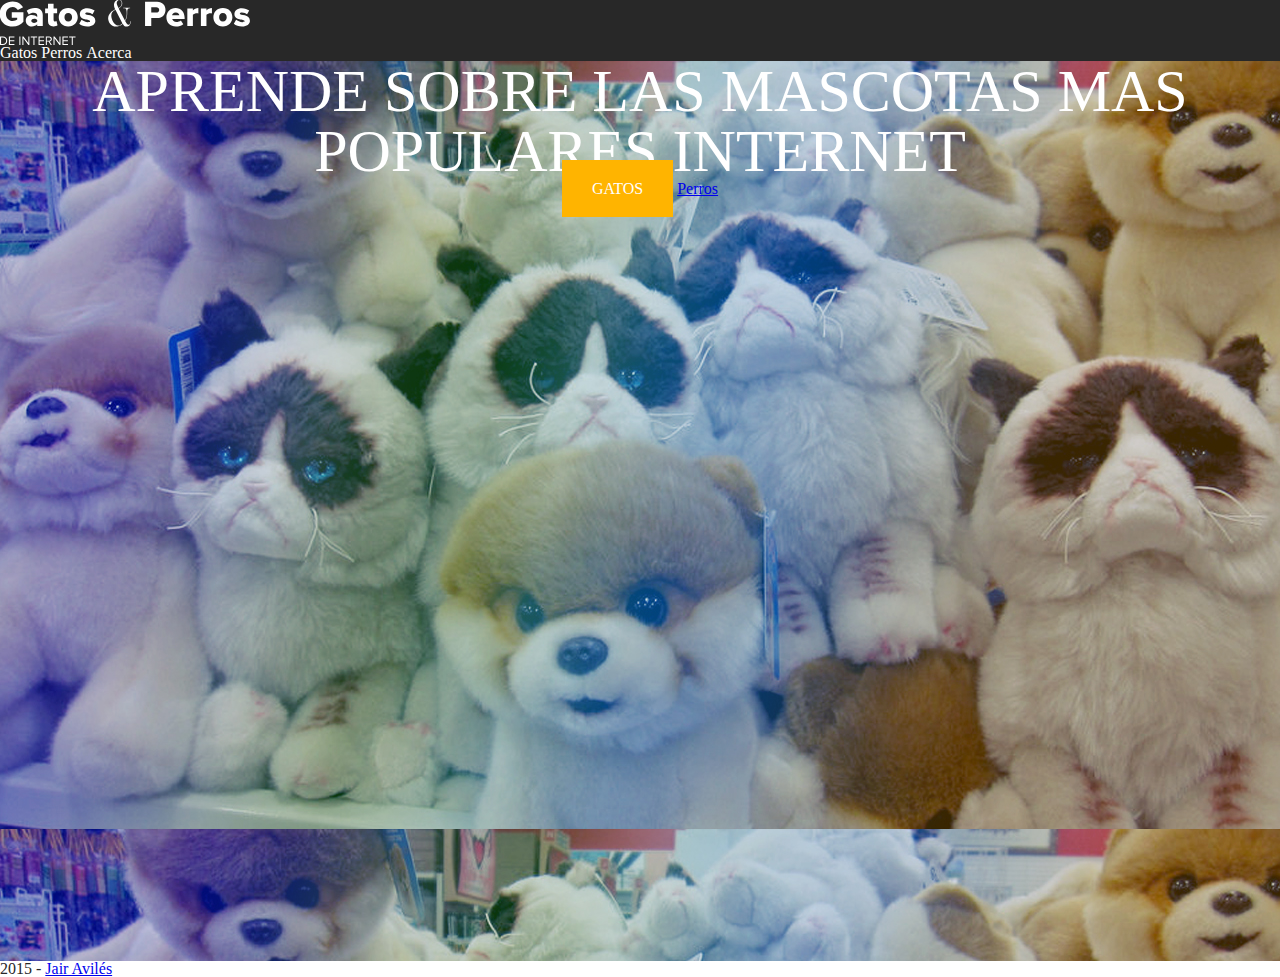
==== index.html @ ddf4f825 "Initial Commit" ====
<!DOCTYPE html>
<html>
	<head>
		<title>
			Gatos y Perros del Internet
		</title>
		<link rel="stylesheet" type="text/css" href="style.css">
		<meta charset="UTF-8" />
	</head>
	<body>
		<!-- Header tag -->
		<header>
			<img src="assets/logo.svg" />
		<!-- Navigation tag-->
		<nav>
			<!-- Unordered list -->
			<ul>
				<!-- List items -->
				<li>Gatos</li>
				<li>Perros</li>
				<li>Acerca</li>
			</ul>
		</nav>
		</header>
		<!-- Section tag -->
		<section class="home">
			<h1>Aprende sobre las mascotas mas populares internet</h1>
			<a href="gatos.html" class="boton">Gatos</a>
			<a href="perros.html" class="">Perros</a>
		</section>
		<!-- Footer tag -->
		<footer>
			2015 - <a href="http://jairaviles.mx">Jair Avil&eacute;s</a>
		</footer>
	</body>
</html>
---- style.css ----
/* http://meyerweb.com/eric/tools/css/reset/
   v2.0 | 20110126
   License: none (public domain)
*/

html, body, div, span, applet, object, iframe,
h1, h2, h3, h4, h5, h6, p, blockquote, pre,
a, abbr, acronym, address, big, cite, code,
del, dfn, em, img, ins, kbd, q, s, samp,
small, strike, strong, sub, sup, tt, var,
b, u, i, center,
dl, dt, dd, ol, ul, li,
fieldset, form, label, legend,
table, caption, tbody, tfoot, thead, tr, th, td,
article, aside, canvas, details, embed,
figure, figcaption, footer, header, hgroup,
menu, nav, output, ruby, section, summary,
time, mark, audio, video {
	margin: 0;
	padding: 0;
	border: 0;
	font-size: 100%;
	font: inherit;
	vertical-align: baseline;
}
/* HTML5 display-role reset for older browsers */
article, aside, details, figcaption, figure,
footer, header, hgroup, menu, nav, section {
	display: block;
}
body {
	line-height: 1;
}
ol, ul {
	list-style: none;
}
blockquote, q {
	quotes: none;
}
blockquote:before, blockquote:after,
q:before, q:after {
	content: '';
	content: none;
}
table {
	border-collapse: collapse;
	border-spacing: 0;
}
/* Own styles site */
html, body{
	color: #282828;
	height: 100%;
}
header {
	background-color: #282828;
}
/* Image size modify */
/* Especificidad */
header img {
	width: 250px;
	display: block;
}
nav ul  li {
	color: #FFFFFF;
	display: inline;
}
.home {
	background-image: url('assets/bg.jpg');
	height: 100%;
	text-align: center;
	color: #FFFFFF;
}
h1 {
	font-size: 60px;
	text-transform: uppercase;
}
.boton {
	color: #FFFFFF;
	text-decoration: none;
	text-transform: uppercase;
	background-color: #ffb400;
	/*padding-left: 30px;
	padding-right: 30px;
	padding-top: 20px;
	padding-bottom: 20px;*/
	padding: 20px 30px 20px 30px;
}
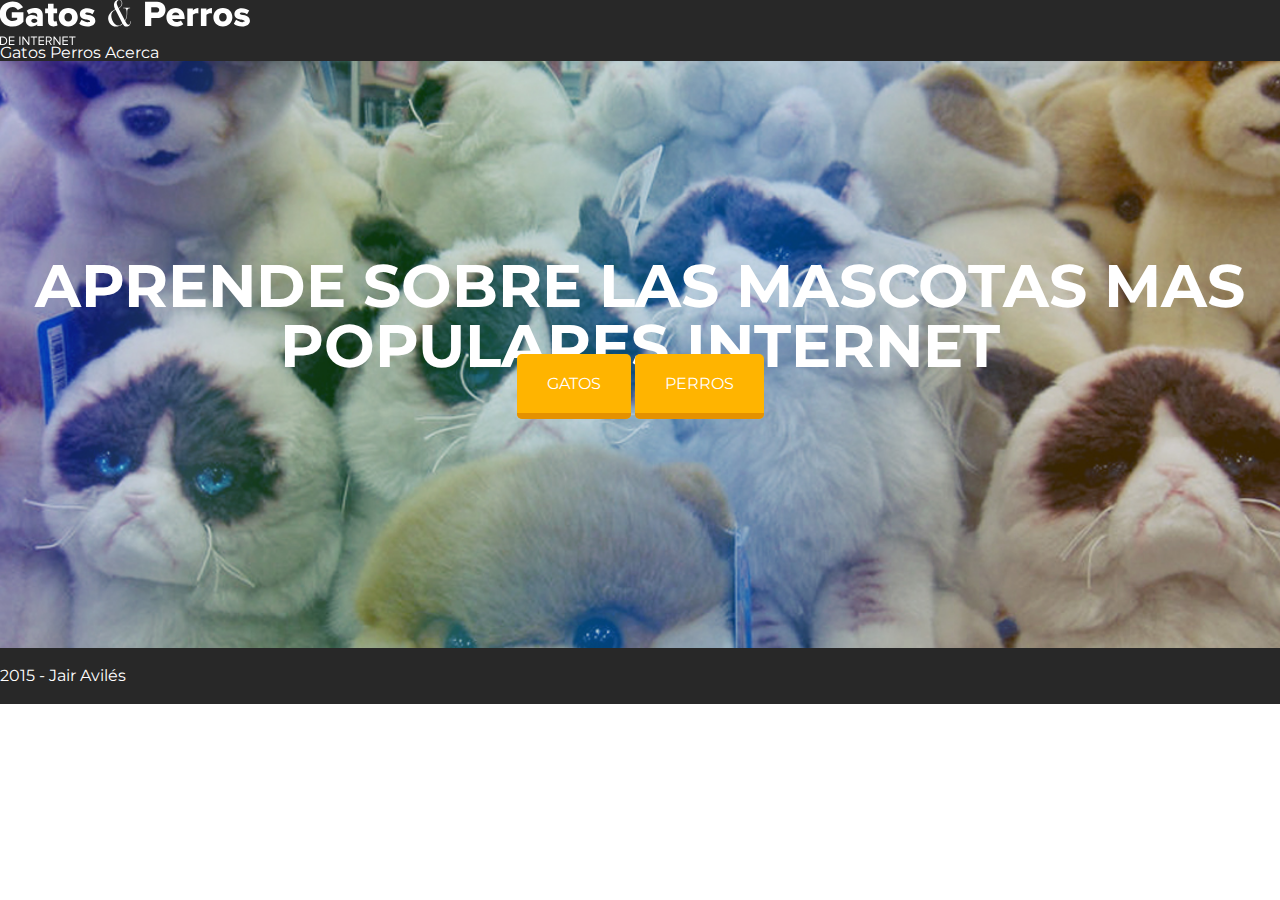
==== commit 4ffdbf3a: "[Add] Finish class1" ====
--- a/index.html
+++ b/index.html
@@ -5,6 +5,8 @@
 			Gatos y Perros del Internet
 		</title>
 		<link rel="stylesheet" type="text/css" href="style.css">
+		<link href="https://fonts.googleapis.com/
+		css?family=Montserrat:400,700" rel="stylesheet" type="text/css">
 		<meta charset="UTF-8" />
 	</head>
 	<body>
@@ -26,7 +28,7 @@
 		<section class="home">
 			<h1>Aprende sobre las mascotas mas populares internet</h1>
 			<a href="gatos.html" class="boton">Gatos</a>
-			<a href="perros.html" class="">Perros</a>
+			<a href="perros.html" class="boton">Perros</a>
 		</section>
 		<!-- Footer tag -->
 		<footer>
--- a/style.css
+++ b/style.css
@@ -50,9 +50,12 @@
 html, body{
 	color: #282828;
 	height: 100%;
+	font-family: 'Montserrat', sans-serif;
 }
-header {
+header, footer {
 	background-color: #282828;
+	position: absolute;
+	width: 100%;
 }
 /* Image size modify */
 /* Especificidad */
@@ -63,16 +66,22 @@
 nav ul  li {
 	color: #FFFFFF;
 	display: inline;
+	font-weight: 400;
 }
 .home {
-	background-image: url('assets/bg.jpg');
-	height: 100%;
+	background: #FFFFFF url('assets/bg.jpg') no-repeat center center fixed;
+	-webkit-background-size: cover;
+	-moz-background-size: cover;
+	background-size: cover;
 	text-align: center;
 	color: #FFFFFF;
+	padding: 20% 0;
+	box-sizing: border-box;
 }
 h1 {
 	font-size: 60px;
 	text-transform: uppercase;
+	font-weight: 700;
 }
 .boton {
 	color: #FFFFFF;
@@ -83,5 +92,20 @@
 	padding-right: 30px;
 	padding-top: 20px;
 	padding-bottom: 20px;*/
-	padding: 20px 30px 20px 30px;
+	padding: 20px 30px;
+	font-weight: 400;
+	border-bottom: 6px solid #e49100;
+	-webkit-border-radius: 5px;
+	border-radius: 5px;
+}
+
+footer {
+	padding: 20px 0;
+	box-sizing: border-box;
+}
+footer, footer a {
+	color: #FFFFFF;
+}
+a {
+	text-decoration: none;
 }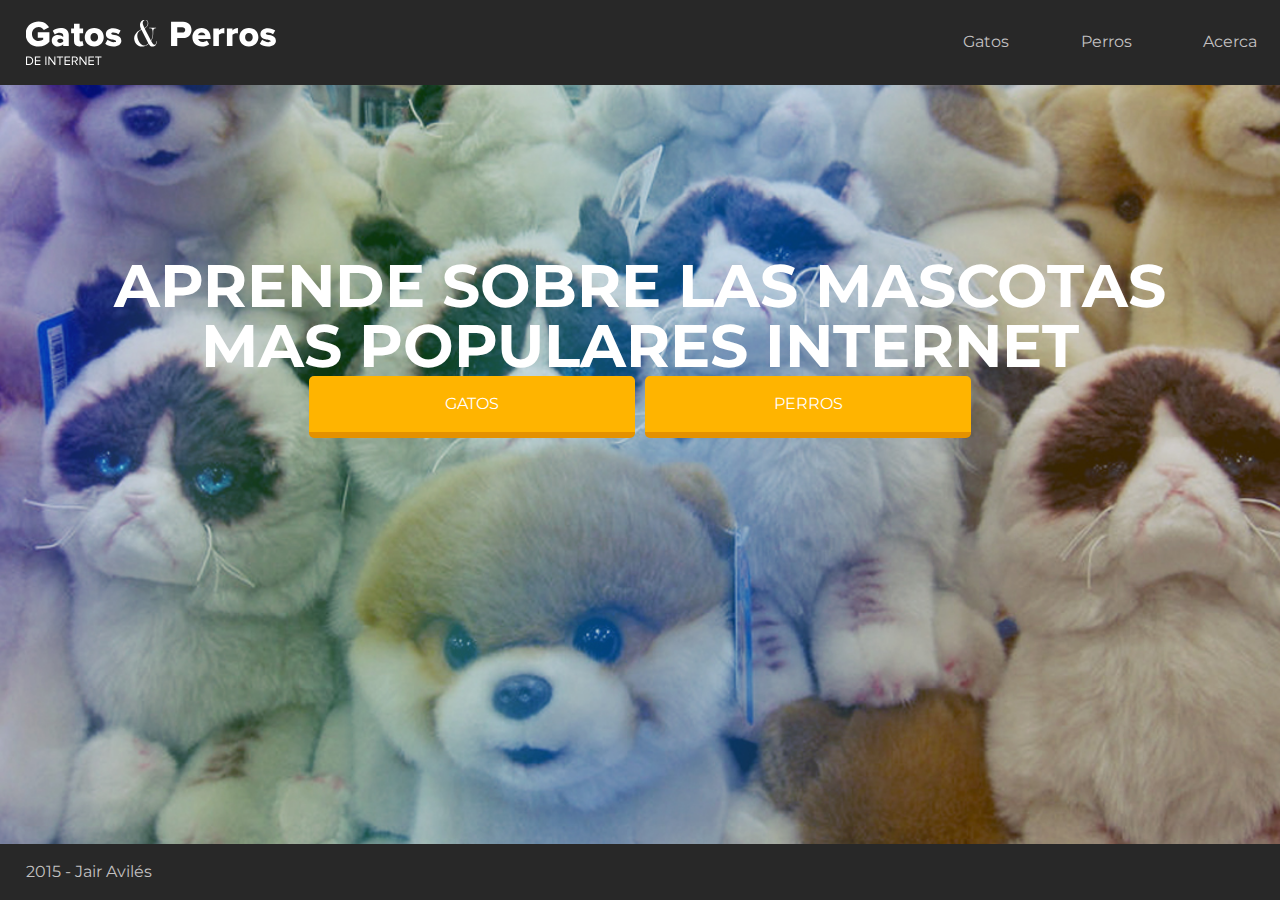
==== commit 5b0c4f4b: "[Add] assets/gatos camila, grumpy, maru, nyan" ====
--- a/index.html
+++ b/index.html
@@ -12,27 +12,59 @@
 	<body>
 		<!-- Header tag -->
 		<header>
-			<img src="assets/logo.svg" />
-		<!-- Navigation tag-->
-		<nav>
-			<!-- Unordered list -->
-			<ul>
-				<!-- List items -->
-				<li>Gatos</li>
-				<li>Perros</li>
-				<li>Acerca</li>
-			</ul>
-		</nav>
+		 <div class="container">
+			<!-- Navigation tag-->
+			<nav class ="row between middle">
+				<div class="col-4">
+					<a href="index.html">
+						<img src="assets/logo.svg" />
+					</a>
+				</div>
+				<!-- Unordered list -->
+				<div class="col-3 end">
+					<ul class="row between">
+					<!-- List items -->
+						<li class="col">
+							<a class="layout_a" href="gatos.html">Gatos</a>
+						</li>
+						<li class="col">
+							<a class="layout_a" href="perros.html">Perros</a>
+						</li>
+						<li class="col">
+							<a class="layout_a" href="acerca.html">Acerca</a>
+						</li>
+					</ul>
+				</div>
+			</nav>
+		 </div>
 		</header>
+
+
 		<!-- Section tag -->
-		<section class="home">
-			<h1>Aprende sobre las mascotas mas populares internet</h1>
-			<a href="gatos.html" class="boton">Gatos</a>
-			<a href="perros.html" class="boton">Perros</a>
+		<section class="home full-height">
+		    <div clas="container">
+		    	<div class="row center">
+					<h1 class="col-10">Aprende sobre las mascotas mas populares internet</h1>
+					<div class="col-3 boton">
+						<a href="gatos.html" class="boton_a">Gatos</a>
+					</div>
+					<div class="col-3 boton">
+						<a href="perros.html" class="boton_a">Perros</a>
+					</div>
+				</div>
+		    </div>
 		</section>
+
+
 		<!-- Footer tag -->
 		<footer>
-			2015 - <a href="http://jairaviles.mx">Jair Avil&eacute;s</a>
+		    <div class="container">
+		    	<div class="row">
+		    		<div class="col-12">
+		    			2015 - <a href="http://jairaviles.mx" target="_blank" class="layout_a">Jair Avil&eacute;s</a>
+		    		</div>
+		    	</div>
+		    </div>
 		</footer>
 	</body>
 </html>--- a/style.css
+++ b/style.css
@@ -1,111 +1,13 @@
-/* http://meyerweb.com/eric/tools/css/reset/
-   v2.0 | 20110126
-   License: none (public domain)
-*/
+@import url('css/reset.css');
+@import url('css/reticula.css');
+@import url('css/secciones.css');
+@import url('css/editorial.css');
+@import url('css/formas.css');
+@import url('css/layout.css');
 
-html, body, div, span, applet, object, iframe,
-h1, h2, h3, h4, h5, h6, p, blockquote, pre,
-a, abbr, acronym, address, big, cite, code,
-del, dfn, em, img, ins, kbd, q, s, samp,
-small, strike, strong, sub, sup, tt, var,
-b, u, i, center,
-dl, dt, dd, ol, ul, li,
-fieldset, form, label, legend,
-table, caption, tbody, tfoot, thead, tr, th, td,
-article, aside, canvas, details, embed,
-figure, figcaption, footer, header, hgroup,
-menu, nav, output, ruby, section, summary,
-time, mark, audio, video {
-	margin: 0;
-	padding: 0;
-	border: 0;
-	font-size: 100%;
-	font: inherit;
-	vertical-align: baseline;
-}
-/* HTML5 display-role reset for older browsers */
-article, aside, details, figcaption, figure,
-footer, header, hgroup, menu, nav, section {
-	display: block;
-}
-body {
-	line-height: 1;
-}
-ol, ul {
-	list-style: none;
-}
-blockquote, q {
-	quotes: none;
-}
-blockquote:before, blockquote:after,
-q:before, q:after {
-	content: '';
-	content: none;
-}
-table {
-	border-collapse: collapse;
-	border-spacing: 0;
-}
 /* Own styles site */
 html, body{
 	color: #282828;
 	height: 100%;
 	font-family: 'Montserrat', sans-serif;
-}
-header, footer {
-	background-color: #282828;
-	position: absolute;
-	width: 100%;
-}
-/* Image size modify */
-/* Especificidad */
-header img {
-	width: 250px;
-	display: block;
-}
-nav ul  li {
-	color: #FFFFFF;
-	display: inline;
-	font-weight: 400;
-}
-.home {
-	background: #FFFFFF url('assets/bg.jpg') no-repeat center center fixed;
-	-webkit-background-size: cover;
-	-moz-background-size: cover;
-	background-size: cover;
-	text-align: center;
-	color: #FFFFFF;
-	padding: 20% 0;
-	box-sizing: border-box;
-}
-h1 {
-	font-size: 60px;
-	text-transform: uppercase;
-	font-weight: 700;
-}
-.boton {
-	color: #FFFFFF;
-	text-decoration: none;
-	text-transform: uppercase;
-	background-color: #ffb400;
-	/*padding-left: 30px;
-	padding-right: 30px;
-	padding-top: 20px;
-	padding-bottom: 20px;*/
-	padding: 20px 30px;
-	font-weight: 400;
-	border-bottom: 6px solid #e49100;
-	-webkit-border-radius: 5px;
-	border-radius: 5px;
-}
-
-footer {
-	padding: 20px 0;
-	box-sizing: border-box;
-}
-footer, footer a {
-	color: #FFFFFF;
-}
-a {
-	text-decoration: none;
 }